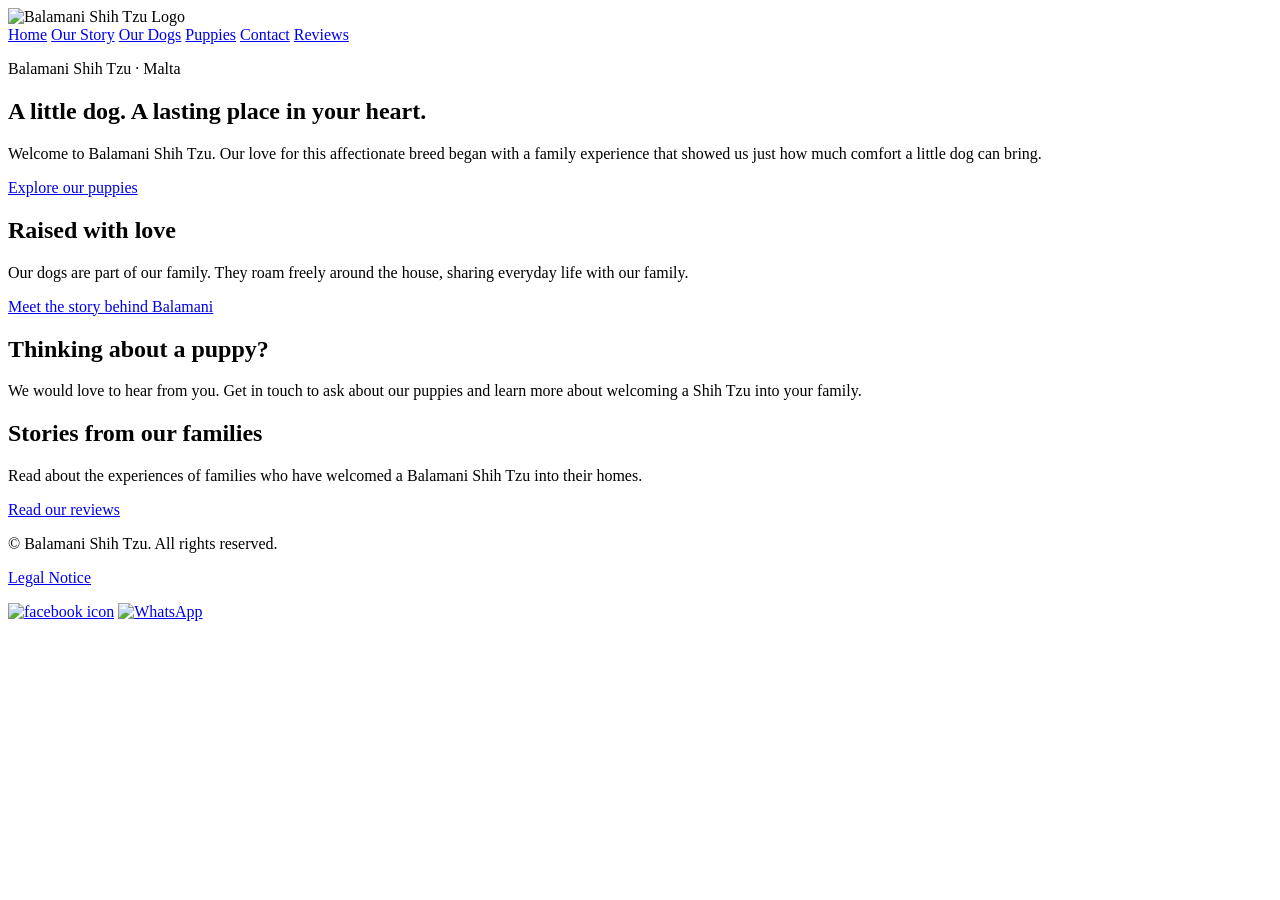
==== docs/index.html @ 1dacd75f "Add public Balamani website pages" ====
<!DOCTYPE html>
<html lang="en">
<head>
    <title>Home | Balamani Shih Tzu</title>
    <meta name="viewport" content="width=device-width, initial-scale=1.0">
    <meta charset="UTF-8">
    <meta name="author" content="Zack Sciberras">
    <meta name="keywords" content="Contact,email,socials">
    <meta name="description" content="Home | Balamani Shih Tzu, Malta.">

<link rel="stylesheet" href="assets/css/styles.css">

</head>

<body>

    

    

<div id="container">
        
        <header>
            <img src="assets/images/balamani-logo.jpeg" id="logo" alt="Balamani Shih Tzu Logo" height="200px" >
        
            
        </header>
        
        <nav aria-label="Main navigation">
            <a href="index.html" aria-current="page">Home</a>
            <a href="history.html">Our Story</a>
            <a href="dogs.html">Our Dogs</a>
            <a href="products.html">Puppies</a>
            <a href="contact.html">Contact</a>
            <a href="reviews.html">Reviews</a>
        </nav>

        
        <main id="main-content"><section class="welcome">
<p class="eyebrow">Balamani Shih Tzu &middot; Malta</p>
<h1>A little dog. A lasting place in your heart.</h1>
<p class="intro">Welcome to Balamani Shih Tzu. Our love for this affectionate breed began with a family experience that showed us just how much comfort a little dog can bring.</p>
<div class="page-actions"><a class="button" href="products.html">Explore our puppies</a></div>
</section>
<div class="feature-grid">
<section class="chunk"><h2>Raised with love</h2><p>Our dogs are part of our family. They roam freely around the house, sharing everyday life with our family.</p><a href="history.html">Meet the story behind Balamani</a></section>
<section class="chunk"><h2>Thinking about a puppy?</h2><p>We would love to hear from you. Get in touch to ask about our puppies and learn more about welcoming a Shih Tzu into your family.</p></section>
<section class="chunk"><h2>Stories from our families</h2><p>Read about the experiences of families who have welcomed a Balamani Shih Tzu into their homes.</p><a href="reviews.html">Read our reviews</a></section>
</div></main>

        
        <footer>
            <div>
                <p>&copy; Balamani Shih Tzu. All rights reserved.</p>
                <p class="footer-legal"><a href="legal.html">Legal Notice</a></p>
            </div>
            <div id="social">
                <a href="https://www.facebook.com/profile.php?id=100064506621994"> <img src="https://raw.githubusercontent.com/Ace-ship-it-ui/Shih-tzu-k/main/facebook.png" alt="facebook icon" height="48px" width="48px"></a>
                <a href="https://wa.me/35677070998" aria-label="Chat with Balamani Shih Tzu on WhatsApp"><img src="assets/images/whatsapp-original.png" alt="WhatsApp" width="48" height="48"></a>
                </div>
        </footer>
    </div>




</body>
</html>
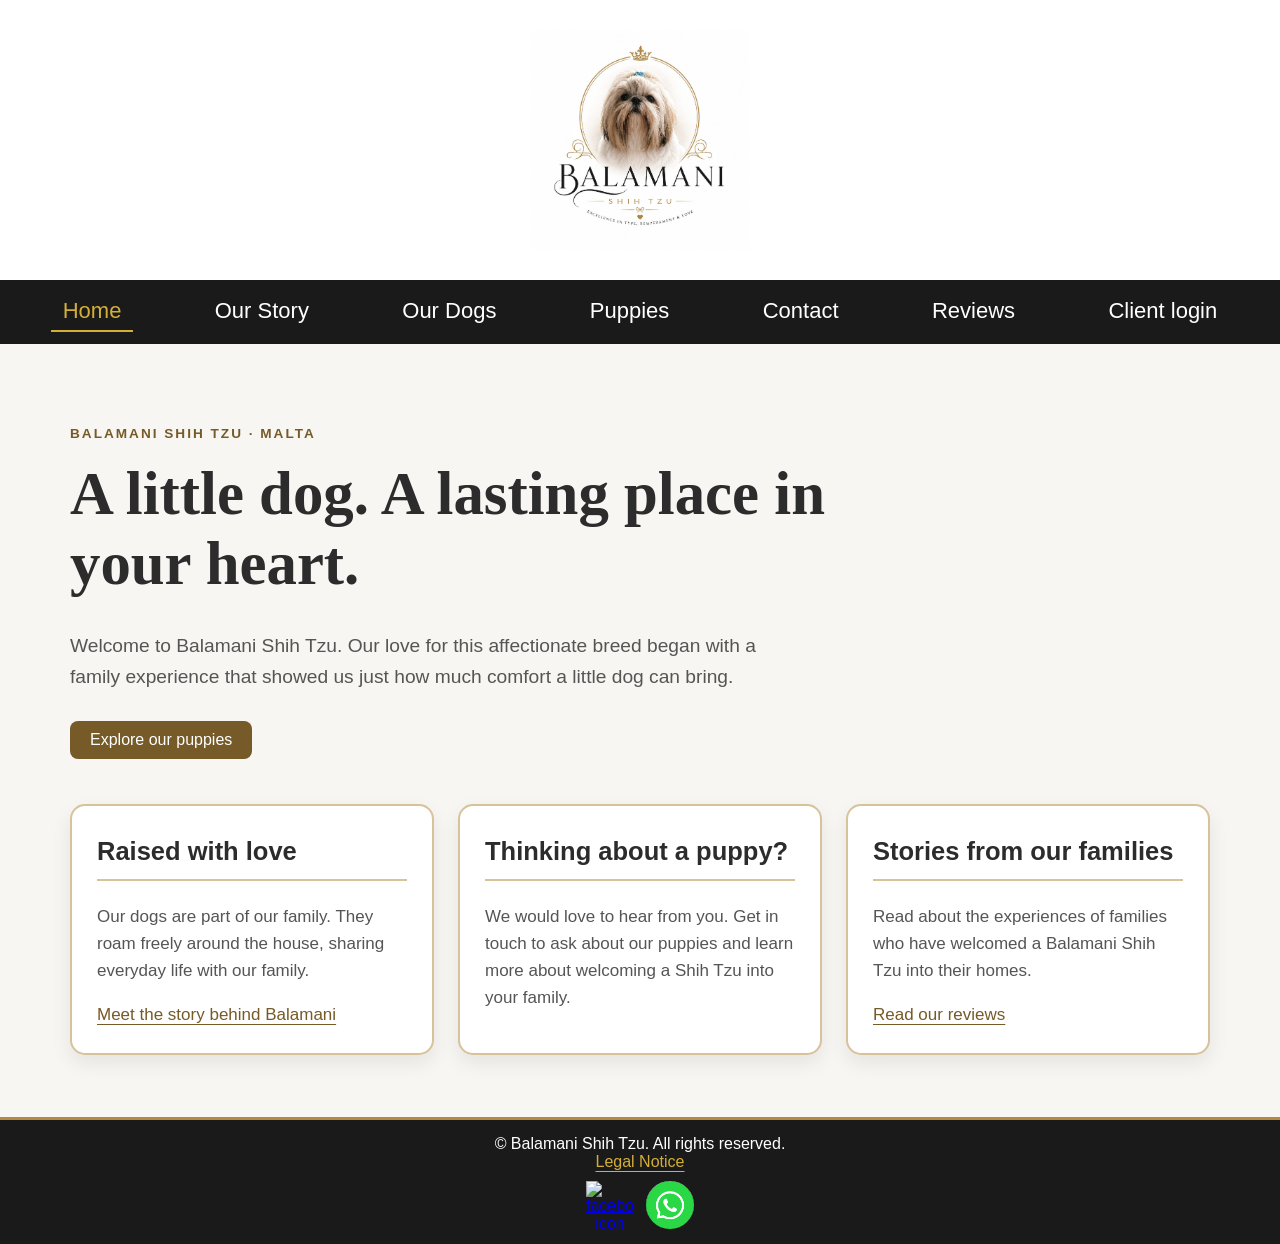
==== commit 264224b5: "Connect invitation-only client login to website navigation" ====
--- a/docs/index.html
+++ b/docs/index.html
@@ -33,6 +33,7 @@
             <a href="products.html">Puppies</a>
             <a href="contact.html">Contact</a>
             <a href="reviews.html">Reviews</a>
+            <a href="client.html">Client login</a>
         </nav>
 
         
@@ -55,7 +56,7 @@
                 <p class="footer-legal"><a href="legal.html">Legal Notice</a></p>
             </div>
             <div id="social">
-                <a href="https://www.facebook.com/profile.php?id=100064506621994"> <img src="https://raw.githubusercontent.com/Ace-ship-it-ui/Shih-tzu-k/main/facebook.png" alt="facebook icon" height="48px" width="48px"></a>
+                <a href="https://www.facebook.com/profile.php?id=100064506621994"> <img src="https://raw.githubusercontent.com/Ace-ship-it-ui/balamani/main/facebook.png" alt="facebook icon" height="48px" width="48px"></a>
                 <a href="https://wa.me/35677070998" aria-label="Chat with Balamani Shih Tzu on WhatsApp"><img src="assets/images/whatsapp-original.png" alt="WhatsApp" width="48" height="48"></a>
                 </div>
         </footer>
--- a/docs/assets/css/styles.css
+++ b/docs/assets/css/styles.css
@@ -0,0 +1,493 @@
+/* =========================
+   Colour palette
+========================= */
+
+:root {
+    --ivory: #f8f6f2;
+    --white: #ffffff;
+    --charcoal: #1a1a1a;
+    --dark-text: #2c2c2c;
+    --body-text: #555555;
+    --gold: #b58a3c;
+    --light-gold: #d4af37;
+    --soft-gold: #d7c29a;
+}
+
+
+/* =========================
+   Page reset
+========================= */
+
+* {
+    box-sizing: border-box;
+}
+
+html,
+body {
+    width: 100%;
+    min-height: 100%;
+    margin: 0;
+    padding: 0;
+}
+
+body {
+    background-color: var(--ivory);
+    color: var(--body-text);
+    font-family: "Segoe UI", Tahoma, Geneva, Verdana, sans-serif;
+}
+
+
+/* =========================
+   Main page container
+========================= */
+
+#container {
+    min-height: 100vh;
+    display: flex;
+    flex-direction: column;
+}
+
+
+/* =========================
+   Header
+========================= */
+
+header {
+    padding: 20px;
+    background-color: var(--white);
+    text-align: center;
+}
+
+
+/* =========================
+   Logo
+========================= */
+
+
+#logo {
+    width: 220px;
+    height: auto;
+    display: block;
+    margin: 0 auto;
+    padding: 10px 0;
+}
+
+
+/* =========================
+   Navigation bar
+========================= */
+
+nav {
+    display: flex;
+    justify-content: space-around;
+    align-items: center;
+
+    margin: 0;
+    padding: 12px 20px;
+
+    background-color: var(--charcoal);
+    font-size: 22px;
+}
+
+nav a {
+    padding: 6px 12px;
+
+    color: var(--white);
+    text-decoration: none;
+
+    border-bottom: 2px solid transparent;
+
+    transition:
+        color 0.3s ease,
+        border-color 0.3s ease;
+}
+
+nav a:hover {
+    color: var(--light-gold);
+    border-bottom-color: var(--light-gold);
+}
+
+nav a:focus {
+    color: var(--light-gold);
+    outline: 2px solid var(--soft-gold);
+    outline-offset: 4px;
+}
+
+
+/* =========================
+   Main content
+========================= */
+
+main {
+    flex: 1;
+
+    margin: 0;
+    padding: 30px;
+
+    background-color: var(--ivory);
+}
+
+main h1,
+main h2,
+main h3 {
+    color: var(--dark-text);
+}
+
+main h1,
+main h2 {
+    border-bottom: 2px solid var(--soft-gold);
+    padding-bottom: 8px;
+}
+
+main p {
+    line-height: 1.6;
+}
+
+
+/* =========================
+   Main content layout
+========================= */
+
+#mains {
+    display: flex;
+    flex-direction: row;
+    justify-content: space-evenly;
+    gap: 30px;
+}
+
+
+/* =========================
+   Home section
+========================= */
+
+.home {
+    width: 400px;
+    min-height: 400px;
+    padding: 25px;
+
+    background-color: var(--white);
+    border: 2px solid var(--soft-gold);
+    border-radius: 15px;
+    box-shadow: 0 8px 20px rgba(0, 0, 0, 0.08);
+
+    font-size: 20px;
+}
+
+#home {
+    text-align: center;
+}
+
+
+/* =========================
+   Flexbox content
+========================= */
+
+.flexbox {
+    display: flex;
+    gap: 30px;
+    min-height: 500px;
+}
+
+.chunk {
+    padding: 25px;
+
+    background-color: var(--white);
+    border: 2px solid var(--soft-gold);
+    border-radius: 15px;
+    box-shadow: 0 8px 20px rgba(0, 0, 0, 0.08);
+
+    font-size: 17px;
+    line-height: 1.6;
+}
+
+
+/* =========================
+   Left and right sections
+========================= */
+
+#left,
+#right {
+    width: 50%;
+    margin: auto;
+    padding: 20px;
+    text-align: center;
+}
+
+
+/* =========================
+   Tables
+========================= */
+
+table {
+    width: 60%;
+    margin: 20px auto;
+
+    background-color: var(--white);
+    border: 2px solid var(--soft-gold);
+    border-collapse: collapse;
+}
+
+th,
+td {
+    padding: 12px;
+    border: 1px solid var(--soft-gold);
+}
+
+th {
+    background-color: var(--charcoal);
+    color: var(--white);
+}
+
+tr:nth-child(even) {
+    background-color: var(--ivory);
+}
+
+#tweaking th {
+    text-align: left;
+}
+
+#tweaking .th2 {
+    font-weight: bold;
+}
+
+
+/* =========================
+   Map and information
+========================= */
+
+#map,
+#info {
+    width: 50%;
+    margin: auto;
+    padding: 20px;
+    text-align: center;
+}
+
+#map iframe {
+    max-width: 100%;
+    border: 2px solid var(--soft-gold);
+    border-radius: 12px;
+}
+
+
+/* =========================
+   Buttons
+========================= */
+
+button,
+.button {
+    display: inline-block;
+
+    padding: 10px 20px;
+
+    background-color: var(--gold);
+    color: var(--white);
+
+    border: none;
+    border-radius: 8px;
+
+    font-size: 16px;
+    text-decoration: none;
+    cursor: pointer;
+
+    transition:
+        background-color 0.3s ease,
+        transform 0.3s ease;
+}
+
+button:hover,
+.button:hover {
+    background-color: var(--light-gold);
+    transform: translateY(-2px);
+}
+
+
+/* =========================
+   Images
+========================= */
+
+main img {
+    max-width: 100%;
+    height: auto;
+    border-radius: 10px;
+}
+
+
+/* =========================
+   Footer
+========================= */
+
+footer {
+    margin: 0;
+    padding: 15px;
+
+    background-color: var(--charcoal);
+    color: var(--white);
+
+    text-align: center;
+    border-top: 3px solid var(--gold);
+}
+
+footer p {
+    margin: 0;
+}
+
+footer img {
+    display: block;
+    margin: 10px auto 0;
+
+    transition: transform 0.3s ease;
+}
+
+footer img:hover {
+    transform: scale(1.1);
+}
+
+
+/* =========================
+   Responsive design
+========================= */
+
+@media screen and (max-width: 768px) {
+
+    nav {
+        flex-direction: column;
+        gap: 8px;
+        font-size: 19px;
+    }
+
+    nav a {
+        width: 100%;
+        text-align: center;
+    }
+
+    main {
+        padding: 20px;
+    }
+
+    #mains,
+    .flexbox {
+        flex-direction: column;
+    }
+
+    .home,
+    .chunk,
+    #left,
+    #right,
+    #map,
+    #info {
+        width: 100%;
+    }
+
+    table {
+        width: 100%;
+    }
+}
+/* Customer reviews */
+.reviews-summary {
+    margin: 24px 0 32px;
+}
+.reviews-grid {
+    display: grid;
+    grid-template-columns: repeat(auto-fit, minmax(min(100%, 280px), 1fr));
+    gap: 24px;
+}
+.review-card h3 {
+    margin-top: 0;
+}
+.review-recommendation {
+    font-weight: 600;
+    color: var(--dark-text);
+}
+.review-card a {
+    color: #765a28;
+    text-underline-offset: 3px;
+}
+nav a[aria-current="page"] {
+    color: var(--light-gold);
+    border-bottom-color: var(--light-gold);
+}
+/* Homepage and enquiry pages */
+nav { flex-wrap: wrap; gap: 8px; }
+main { width: 100%; max-width: 1200px; margin: 0 auto; }
+main a:not(.button) { color: #765a28; text-underline-offset: 4px; }
+.welcome { padding: 35px 0 45px; max-width: 850px; }
+.welcome h1 { font-family: Georgia, serif; font-size: clamp(2.2rem, 5vw, 3.8rem); line-height: 1.15; margin: 15px 0 24px; border: 0; }
+.eyebrow { color: #765a28; text-transform: uppercase; letter-spacing: 2px; font-size: 0.85rem; font-weight: 600; }
+.intro { font-size: 1.2rem; max-width: 720px; }
+.page-actions { display: flex; flex-wrap: wrap; gap: 12px; margin-top: 28px; }
+.button { background-color: #765a28; }
+.button.secondary { background-color: var(--charcoal); }
+.feature-grid { display: grid; grid-template-columns: repeat(auto-fit, minmax(min(100%, 270px), 1fr)); gap: 24px; margin-bottom: 32px; }
+.feature-grid .chunk { min-width: 0; overflow-wrap: anywhere; }
+.feature-grid h2 { margin-top: 0; }
+@media screen and (max-width: 768px) { .welcome { padding: 15px 0 28px; } }
+.review-card blockquote { margin: 18px 0; padding-left: 16px; border-left: 3px solid var(--soft-gold); }
+.review-card blockquote p { font-style: italic; }
+
+/* Our Dogs page */
+.dogs-grid {
+    display: grid;
+    grid-template-columns: repeat(auto-fit, minmax(min(100%, 260px), 1fr));
+    gap: 24px;
+    margin: 20px 0 32px;
+}
+.dog-card h3 { margin-top: 0; }
+.dog-photo-placeholder {
+    display: flex;
+    align-items: center;
+    justify-content: center;
+    aspect-ratio: 1 / 1;
+    margin-bottom: 16px;
+    background-color: var(--ivory);
+    border: 2px dashed var(--soft-gold);
+    border-radius: 10px;
+    color: var(--body-text);
+    font-size: 0.9rem;
+    text-align: center;
+    padding: 12px;
+}
+.dog-details {
+    display: grid;
+    grid-template-columns: auto 1fr;
+    gap: 4px 10px;
+    margin: 0 0 12px;
+    font-size: 0.95rem;
+}
+.dog-details div { display: contents; }
+.dog-details dt { font-weight: 600; color: var(--dark-text); }
+.dog-details dd { margin: 0; }
+
+/* Footer social links */
+footer #social { display: flex; justify-content: center; align-items: center; gap: 12px; margin-top: 10px; }
+footer #social a { display: inline-flex; border-radius: 50%; }
+footer #social img { width: 48px; height: 48px; margin: 0; }
+footer #social a:focus-visible { outline: 2px solid var(--soft-gold); outline-offset: 4px; }
+
+/* Show the original symbol through a circular crop, without background margins. */
+footer #social a[href="https://wa.me/35677070998"] {
+    position: relative;
+    display: block;
+    flex: 0 0 48px;
+    width: 48px;
+    height: 48px;
+    overflow: hidden;
+    border-radius: 50%;
+}
+footer #social img[src="assets/images/whatsapp-original.png"],
+footer #social img[src="assets/images/whatsapp-original.png"]:hover {
+    position: absolute;
+    width: 68.408px;
+    max-width: none;
+    height: auto;
+    left: -10.204px;
+    top: -10.204px;
+    margin: 0;
+    border-radius: 0;
+    clip-path: none;
+    transform: none;
+    transition: none;
+}
+/* Legal navigation stays in the footer. */
+footer .footer-legal a { color: var(--light-gold); text-underline-offset: 4px; }
+footer .footer-legal a:focus-visible { outline: 2px solid var(--soft-gold); outline-offset: 4px; }
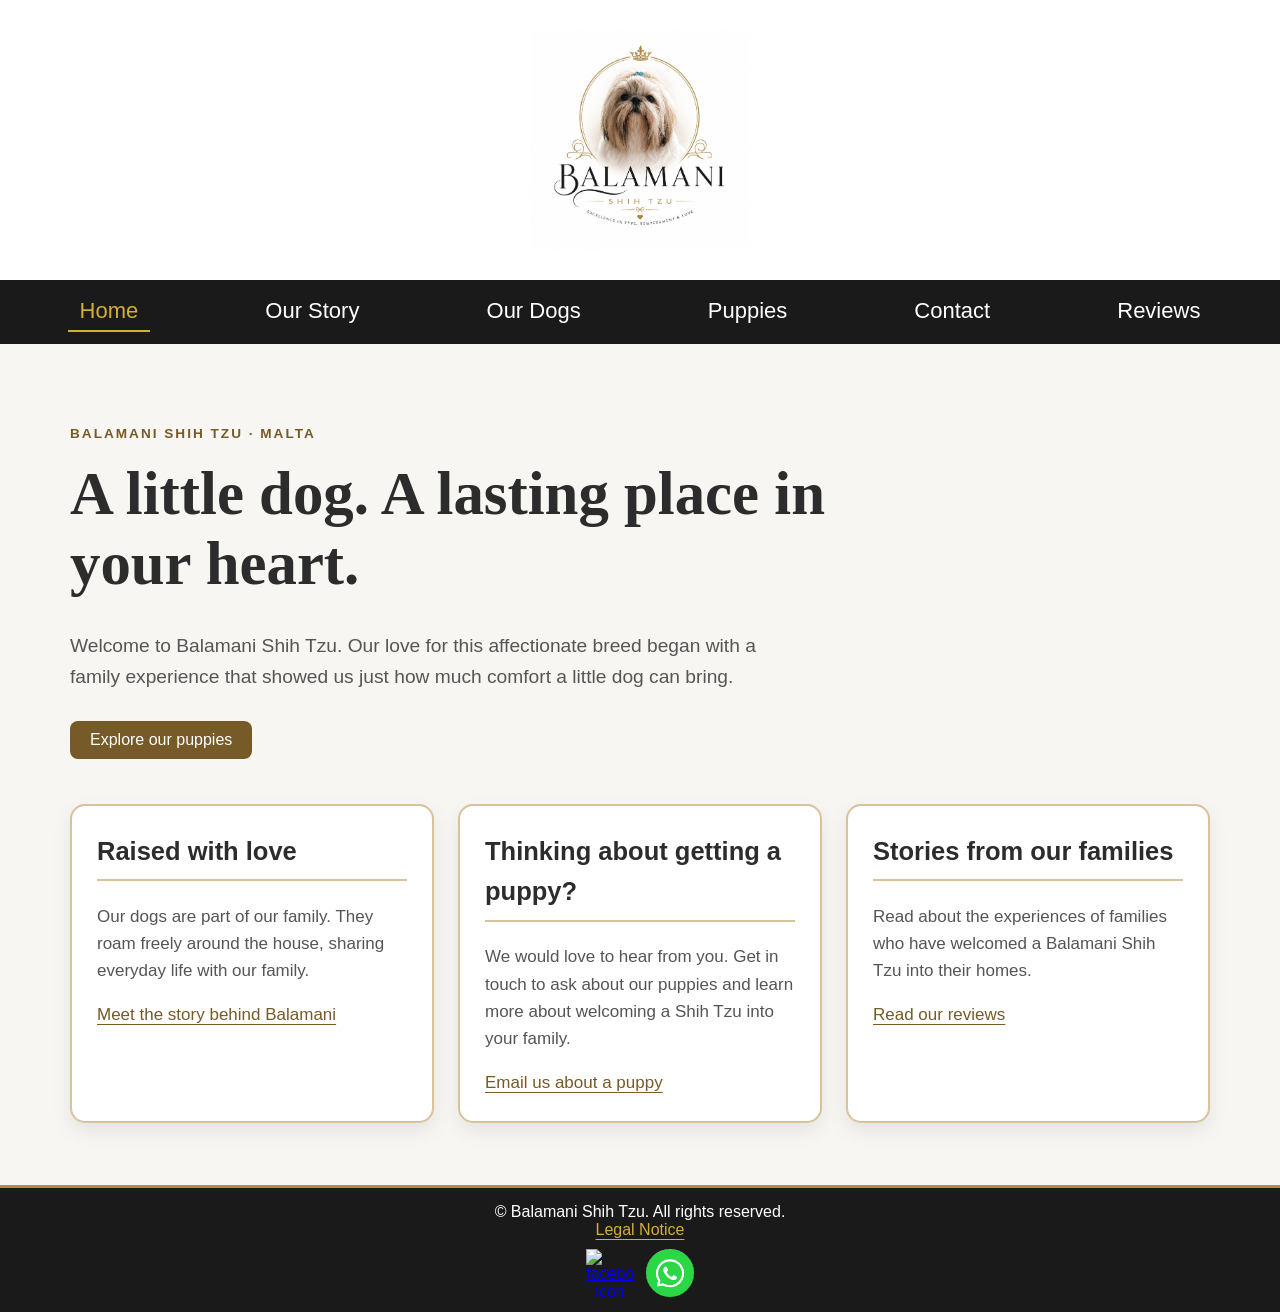
==== commit 94600541: "Hide public client login and update puppy enquiry card" ====
--- a/docs/index.html
+++ b/docs/index.html
@@ -1,42 +1,41 @@
-<!DOCTYPE html>
-<html lang="en">
-<head>
-    <title>Home | Balamani Shih Tzu</title>
-    <meta name="viewport" content="width=device-width, initial-scale=1.0">
-    <meta charset="UTF-8">
-    <meta name="author" content="Zack Sciberras">
-    <meta name="keywords" content="Contact,email,socials">
-    <meta name="description" content="Home | Balamani Shih Tzu, Malta.">
-
-<link rel="stylesheet" href="assets/css/styles.css">
-
-</head>
-
-<body>
-
-    
-
-    
-
-<div id="container">
-        
-        <header>
-            <img src="assets/images/balamani-logo.jpeg" id="logo" alt="Balamani Shih Tzu Logo" height="200px" >
-        
-            
-        </header>
-        
-        <nav aria-label="Main navigation">
-            <a href="index.html" aria-current="page">Home</a>
-            <a href="history.html">Our Story</a>
-            <a href="dogs.html">Our Dogs</a>
-            <a href="products.html">Puppies</a>
-            <a href="contact.html">Contact</a>
-            <a href="reviews.html">Reviews</a>
-            <a href="client.html">Client login</a>
-        </nav>
-
-        
+<!DOCTYPE html>
+<html lang="en">
+<head>
+    <title>Home | Balamani Shih Tzu</title>
+    <meta name="viewport" content="width=device-width, initial-scale=1.0">
+    <meta charset="UTF-8">
+    <meta name="author" content="Zack Sciberras">
+    <meta name="keywords" content="Contact,email,socials">
+    <meta name="description" content="Home | Balamani Shih Tzu, Malta.">
+
+<link rel="stylesheet" href="assets/css/styles.css">
+
+</head>
+
+<body>
+
+    
+
+    
+
+<div id="container">
+        
+        <header>
+            <img src="assets/images/balamani-logo.jpeg" id="logo" alt="Balamani Shih Tzu Logo" height="200px" >
+        
+            
+        </header>
+        
+        <nav aria-label="Main navigation">
+            <a href="index.html" aria-current="page">Home</a>
+            <a href="history.html">Our Story</a>
+            <a href="dogs.html">Our Dogs</a>
+            <a href="products.html">Puppies</a>
+            <a href="contact.html">Contact</a>
+            <a href="reviews.html">Reviews</a>
+        </nav>
+
+        
         <main id="main-content"><section class="welcome">
 <p class="eyebrow">Balamani Shih Tzu &middot; Malta</p>
 <h1>A little dog. A lasting place in your heart.</h1>
@@ -45,25 +44,25 @@
 </section>
 <div class="feature-grid">
 <section class="chunk"><h2>Raised with love</h2><p>Our dogs are part of our family. They roam freely around the house, sharing everyday life with our family.</p><a href="history.html">Meet the story behind Balamani</a></section>
-<section class="chunk"><h2>Thinking about a puppy?</h2><p>We would love to hear from you. Get in touch to ask about our puppies and learn more about welcoming a Shih Tzu into your family.</p></section>
+<section class="chunk"><h2>Thinking about getting a puppy?</h2><p>We would love to hear from you. Get in touch to ask about our puppies and learn more about welcoming a Shih Tzu into your family.</p><a href="mailto:luwanagrech76@gmail.com">Email us about a puppy</a></section>
 <section class="chunk"><h2>Stories from our families</h2><p>Read about the experiences of families who have welcomed a Balamani Shih Tzu into their homes.</p><a href="reviews.html">Read our reviews</a></section>
-</div></main>
-
-        
-        <footer>
-            <div>
+</div></main>
+
+        
+        <footer>
+            <div>
                 <p>&copy; Balamani Shih Tzu. All rights reserved.</p>
-                <p class="footer-legal"><a href="legal.html">Legal Notice</a></p>
-            </div>
-            <div id="social">
-                <a href="https://www.facebook.com/profile.php?id=100064506621994"> <img src="https://raw.githubusercontent.com/Ace-ship-it-ui/balamani/main/facebook.png" alt="facebook icon" height="48px" width="48px"></a>
-                <a href="https://wa.me/35677070998" aria-label="Chat with Balamani Shih Tzu on WhatsApp"><img src="assets/images/whatsapp-original.png" alt="WhatsApp" width="48" height="48"></a>
-                </div>
-        </footer>
-    </div>
-
-
-
-
-</body>
-</html>+                <p class="footer-legal"><a href="legal.html">Legal Notice</a></p>
+            </div>
+            <div id="social">
+                <a href="https://www.facebook.com/profile.php?id=100064506621994"> <img src="https://raw.githubusercontent.com/Ace-ship-it-ui/balamani/main/facebook.png" alt="facebook icon" height="48px" width="48px"></a>
+                <a href="https://wa.me/35677070998" aria-label="Chat with Balamani Shih Tzu on WhatsApp"><img src="assets/images/whatsapp-original.png" alt="WhatsApp" width="48" height="48"></a>
+                </div>
+        </footer>
+    </div>
+
+
+
+
+</body>
+</html>
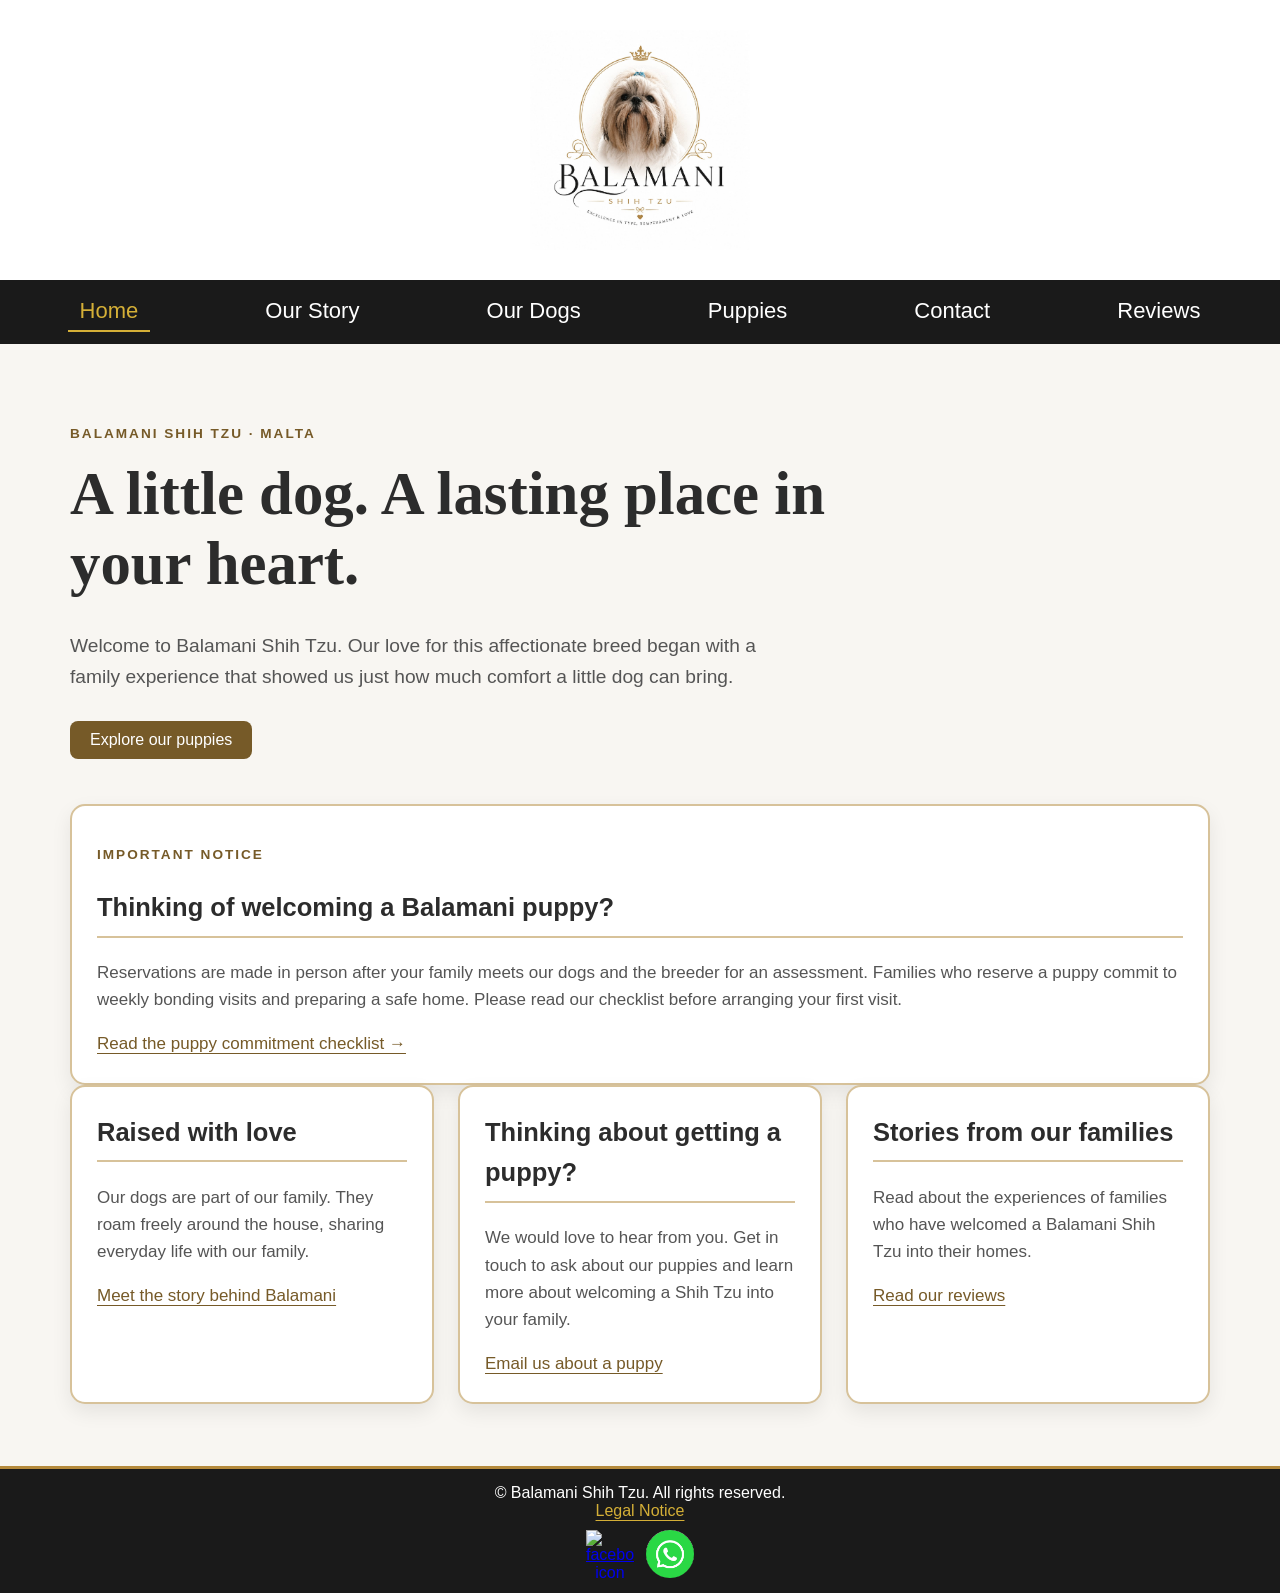
==== commit 1a013d2d: "Publish puppy commitment checklist and in-person reservation notice" ====
--- a/docs/index.html
+++ b/docs/index.html
@@ -10,6 +10,7 @@
 
 <link rel="stylesheet" href="assets/css/styles.css">
 
+<script defer src="assets/js/private-navigation.js?v=1"></script>
 </head>
 
 <body>
@@ -42,6 +43,12 @@
 <p class="intro">Welcome to Balamani Shih Tzu. Our love for this affectionate breed began with a family experience that showed us just how much comfort a little dog can bring.</p>
 <div class="page-actions"><a class="button" href="products.html">Explore our puppies</a></div>
 </section>
+<section class="chunk" aria-labelledby="puppy-notice-heading">
+<p class="eyebrow">Important notice</p>
+<h2 id="puppy-notice-heading">Thinking of welcoming a Balamani puppy?</h2>
+<p>Reservations are made in person after your family meets our dogs and the breeder for an assessment. Families who reserve a puppy commit to weekly bonding visits and preparing a safe home. Please read our checklist before arranging your first visit.</p>
+<a href="products.html#puppy-commitment">Read the puppy commitment checklist &rarr;</a>
+</section>
 <div class="feature-grid">
 <section class="chunk"><h2>Raised with love</h2><p>Our dogs are part of our family. They roam freely around the house, sharing everyday life with our family.</p><a href="history.html">Meet the story behind Balamani</a></section>
 <section class="chunk"><h2>Thinking about getting a puppy?</h2><p>We would love to hear from you. Get in touch to ask about our puppies and learn more about welcoming a Shih Tzu into your family.</p><a href="mailto:luwanagrech76@gmail.com">Email us about a puppy</a></section>
